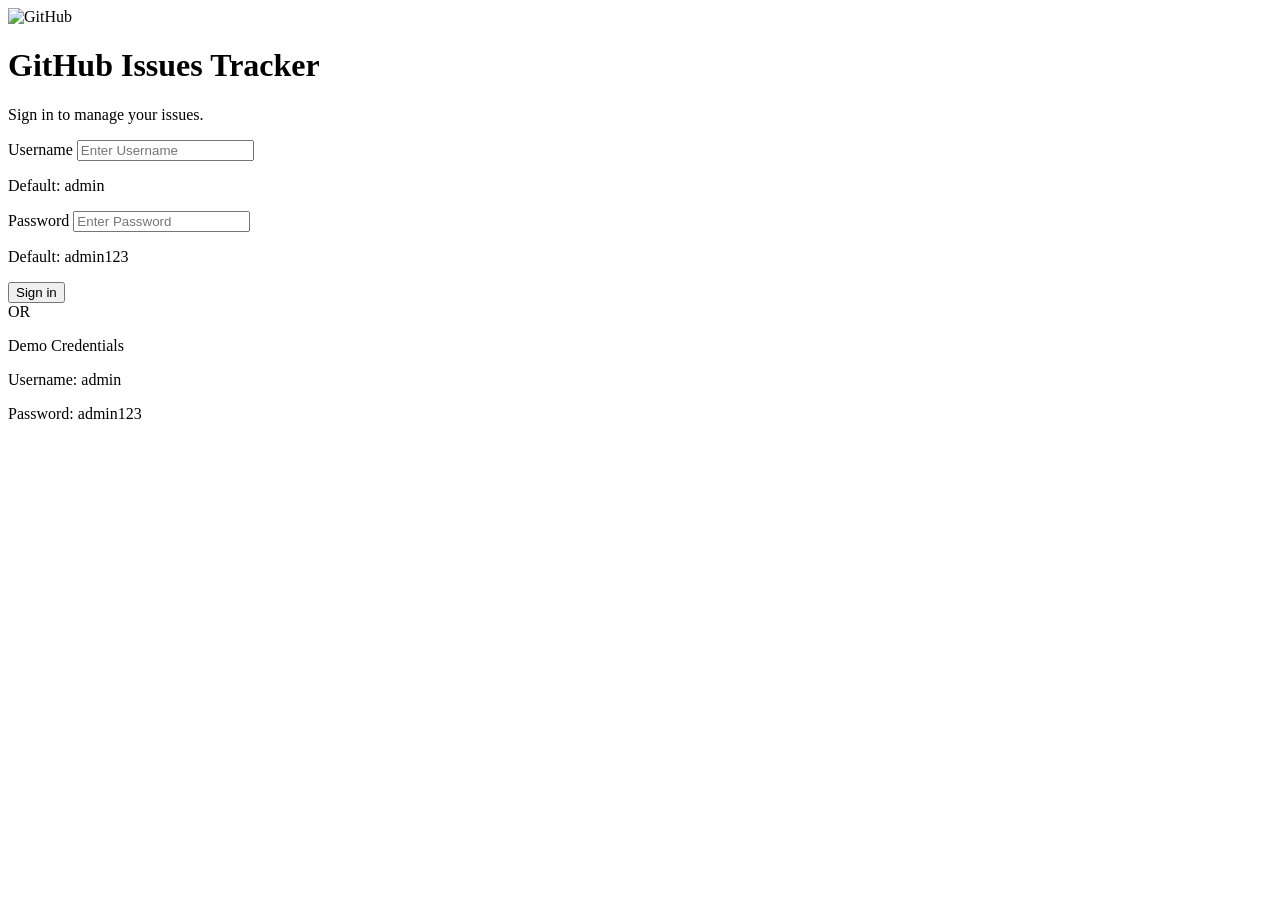
==== index.html @ 285b9c24 "first commit" ====
<!DOCTYPE html>
<html lang="en">
<head>
  <meta charset="UTF-8">
  <meta name="viewport" content="width=device-width, initial-scale=1.0">
  <title>GitHub Issues Tracker - Sign In</title>
  <script src="https://cdn.tailwindcss.com"></script>
  <link rel="stylesheet" href="tailwind.init.css">
</head>
<body class="bg-gray-50 min-h-screen flex items-center justify-center p-4">
  <div class="w-full max-w-md">
    <!-- Login Card -->
    <div class="bg-white rounded-xl shadow-lg border border-gray-100 p-8">
      <!-- Logo -->
      <div class="flex justify-center mb-6">
        <img src="https://github.githubassets.com/images/modules/logos_page/GitHub-Mark.png" alt="GitHub" class="w-16 h-16">
      </div>

      <!-- Title -->
      <h1 class="text-2xl font-bold text-gray-800 text-center mb-2">GitHub Issues Tracker</h1>
      <p class="text-gray-500 text-center text-sm mb-8">Sign in to manage your issues.</p>

      <!-- Username -->
      <div class="mb-6">
        <label for="username" class="block text-gray-700 font-medium mb-2">Username</label>
        <input 
          type="text" 
          id="username" 
          placeholder="Enter Username" 
          class="w-full px-4 py-3 border border-gray-300 rounded-lg focus:ring-2 focus:ring-purple-500 focus:border-purple-500 outline-none"
        >
        <p class="text-purple-600 text-sm mt-1">Default: admin</p>
      </div>

      <!-- Password -->
      <div class="mb-6">
        <label for="password" class="block text-gray-700 font-medium mb-2">Password</label>
        <input 
          type="password" 
          id="password" 
          placeholder="Enter Password" 
          class="w-full px-4 py-3 border border-gray-300 rounded-lg focus:ring-2 focus:ring-purple-500 focus:border-purple-500 outline-none"
        >
        <p class="text-purple-600 text-sm mt-1">Default: admin123</p>
      </div>

      <!-- Sign In Button -->
      <button 
        id="signInBtn" 
        class="w-full py-3 bg-purple-600 hover:bg-purple-700 text-white font-semibold rounded-lg transition-colors mb-6"
      >
        Sign in
      </button>

      <!-- Separator -->
      <div class="flex items-center gap-4 mb-6">
        <div class="flex-1 h-px bg-gray-200"></div>
        <span class="text-gray-400 text-sm">OR</span>
        <div class="flex-1 h-px bg-gray-200"></div>
      </div>

      <!-- Demo Credentials -->
      <p class="text-gray-500 text-sm text-center mb-3">Demo Credentials</p>
      <div class="bg-gray-100 rounded-lg p-4 text-gray-700 text-sm">
        <p><span class="text-gray-500">Username:</span> <span class="font-medium">admin</span></p>
        <p class="mt-1"><span class="text-gray-500">Password:</span> <span class="font-medium">admin123</span></p>
      </div>
    </div>
  </div>

  <script src="login.js"></script>
</body>
</html>
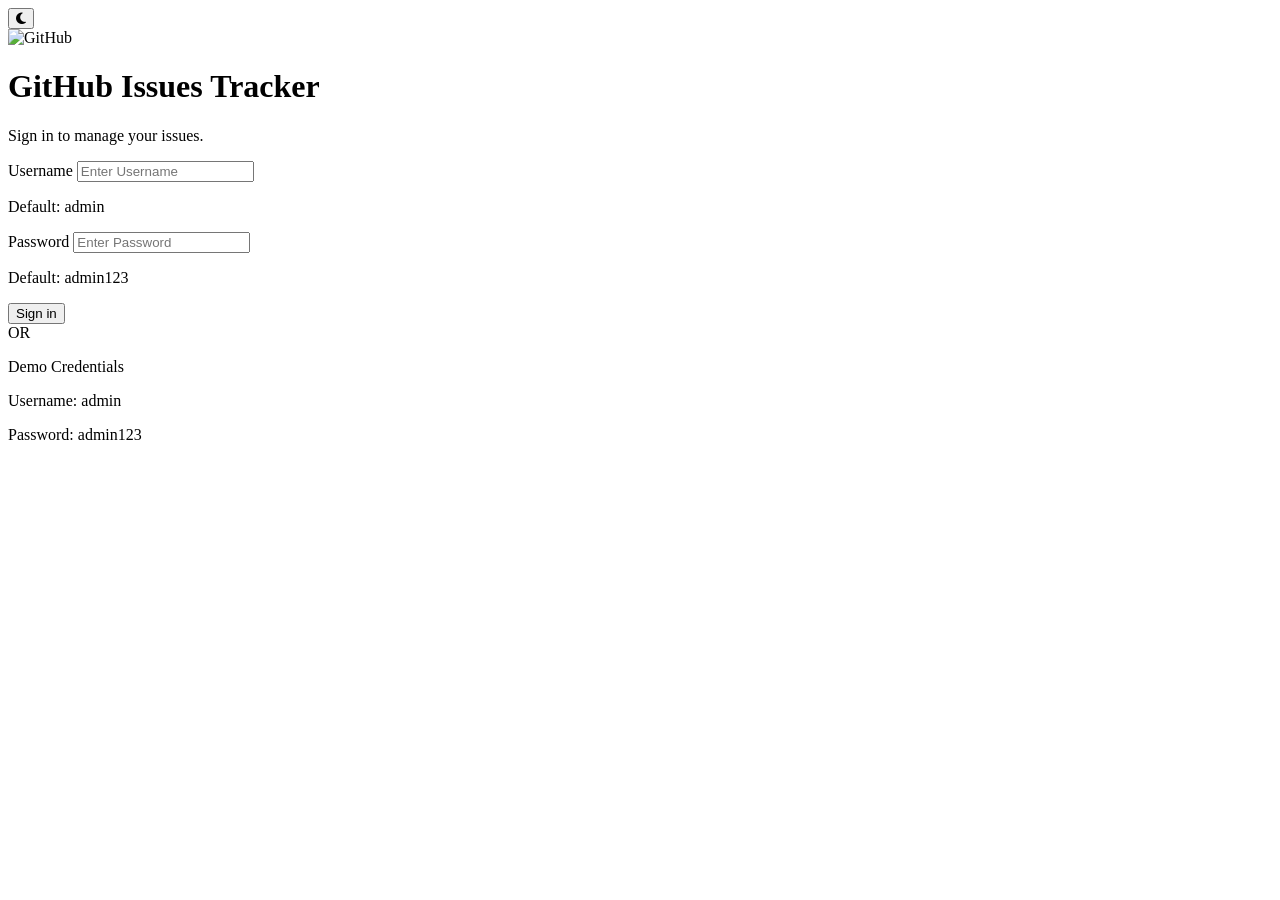
==== commit 6eae7ceb: "add dark mode" ====
--- a/index.html
+++ b/index.html
@@ -3,45 +3,55 @@
 <head>
   <meta charset="UTF-8">
   <meta name="viewport" content="width=device-width, initial-scale=1.0">
-  <title>GitHub Issues Tracker - Sign In</title>
+  <title>GitHub Issues Tracker</title>
   <script src="https://cdn.tailwindcss.com"></script>
+  <script>
+    tailwind.config = { darkMode: 'class' }
+  </script>
   <link rel="stylesheet" href="tailwind.init.css">
+  <link rel="stylesheet" href="https://cdnjs.cloudflare.com/ajax/libs/font-awesome/6.5.1/css/all.min.css">
+  <script src="theme.js"></script>
 </head>
-<body class="bg-gray-50 min-h-screen flex items-center justify-center p-4">
-  <div class="w-full max-w-md">
+<body class="bg-gray-50 dark:bg-gray-900 min-h-screen flex items-center justify-center p-4 sm:p-6 overflow-x-hidden transition-colors">
+  <div class="absolute top-4 right-4">
+    <button id="themeToggle" type="button" class="p-2 rounded-lg text-gray-600 dark:text-gray-300 hover:bg-gray-100 dark:hover:bg-gray-700 transition-colors" title="Toggle theme">
+      <i id="themeIcon" class="fas fa-moon"></i>
+    </button>
+  </div>
+  <div class="w-full max-w-md min-w-0">
     <!-- Login Card -->
-    <div class="bg-white rounded-xl shadow-lg border border-gray-100 p-8">
+    <div class="bg-white dark:bg-gray-800 rounded-xl shadow-lg border border-gray-100 dark:border-gray-700 p-6 sm:p-8">
       <!-- Logo -->
-      <div class="flex justify-center mb-6">
-        <img src="https://github.githubassets.com/images/modules/logos_page/GitHub-Mark.png" alt="GitHub" class="w-16 h-16">
+      <div class="flex justify-center mb-4 sm:mb-6">
+        <img src="https://github.githubassets.com/images/modules/logos_page/GitHub-Mark.png" alt="GitHub" class="w-14 h-14 sm:w-16 sm:h-16">
       </div>
 
       <!-- Title -->
-      <h1 class="text-2xl font-bold text-gray-800 text-center mb-2">GitHub Issues Tracker</h1>
-      <p class="text-gray-500 text-center text-sm mb-8">Sign in to manage your issues.</p>
+      <h1 class="text-xl sm:text-2xl font-bold text-gray-800 dark:text-gray-100 text-center mb-2">GitHub Issues Tracker</h1>
+      <p class="text-gray-500 dark:text-gray-400 text-center text-sm mb-8">Sign in to manage your issues.</p>
 
       <!-- Username -->
       <div class="mb-6">
-        <label for="username" class="block text-gray-700 font-medium mb-2">Username</label>
+        <label for="username" class="block text-gray-700 dark:text-gray-300 font-medium mb-2">Username</label>
         <input 
           type="text" 
           id="username" 
           placeholder="Enter Username" 
-          class="w-full px-4 py-3 border border-gray-300 rounded-lg focus:ring-2 focus:ring-purple-500 focus:border-purple-500 outline-none"
+          class="w-full px-4 py-3 border border-gray-300 dark:border-gray-600 rounded-lg focus:ring-2 focus:ring-purple-500 focus:border-purple-500 outline-none bg-white dark:bg-gray-700 text-gray-900 dark:text-gray-100 placeholder-gray-500 dark:placeholder-gray-400"
         >
-        <p class="text-purple-600 text-sm mt-1">Default: admin</p>
+        <p class="text-purple-600 dark:text-purple-400 text-sm mt-1">Default: admin</p>
       </div>
 
       <!-- Password -->
       <div class="mb-6">
-        <label for="password" class="block text-gray-700 font-medium mb-2">Password</label>
+        <label for="password" class="block text-gray-700 dark:text-gray-300 font-medium mb-2">Password</label>
         <input 
           type="password" 
           id="password" 
           placeholder="Enter Password" 
-          class="w-full px-4 py-3 border border-gray-300 rounded-lg focus:ring-2 focus:ring-purple-500 focus:border-purple-500 outline-none"
+          class="w-full px-4 py-3 border border-gray-300 dark:border-gray-600 rounded-lg focus:ring-2 focus:ring-purple-500 focus:border-purple-500 outline-none bg-white dark:bg-gray-700 text-gray-900 dark:text-gray-100 placeholder-gray-500 dark:placeholder-gray-400"
         >
-        <p class="text-purple-600 text-sm mt-1">Default: admin123</p>
+        <p class="text-purple-600 dark:text-purple-400 text-sm mt-1">Default: admin123</p>
       </div>
 
       <!-- Sign In Button -->
@@ -54,14 +64,14 @@
 
       <!-- Separator -->
       <div class="flex items-center gap-4 mb-6">
-        <div class="flex-1 h-px bg-gray-200"></div>
-        <span class="text-gray-400 text-sm">OR</span>
-        <div class="flex-1 h-px bg-gray-200"></div>
+        <div class="flex-1 h-px bg-gray-200 dark:bg-gray-600"></div>
+        <span class="text-gray-400 dark:text-gray-500 text-sm">OR</span>
+        <div class="flex-1 h-px bg-gray-200 dark:bg-gray-600"></div>
       </div>
 
       <!-- Demo Credentials -->
-      <p class="text-gray-500 text-sm text-center mb-3">Demo Credentials</p>
-      <div class="bg-gray-100 rounded-lg p-4 text-gray-700 text-sm">
+      <p class="text-gray-500 dark:text-gray-400 text-sm text-center mb-3">Demo Credentials</p>
+      <div class="bg-gray-100 dark:bg-gray-700 rounded-lg p-4 text-gray-700 dark:text-gray-300 text-sm">
         <p><span class="text-gray-500">Username:</span> <span class="font-medium">admin</span></p>
         <p class="mt-1"><span class="text-gray-500">Password:</span> <span class="font-medium">admin123</span></p>
       </div>
